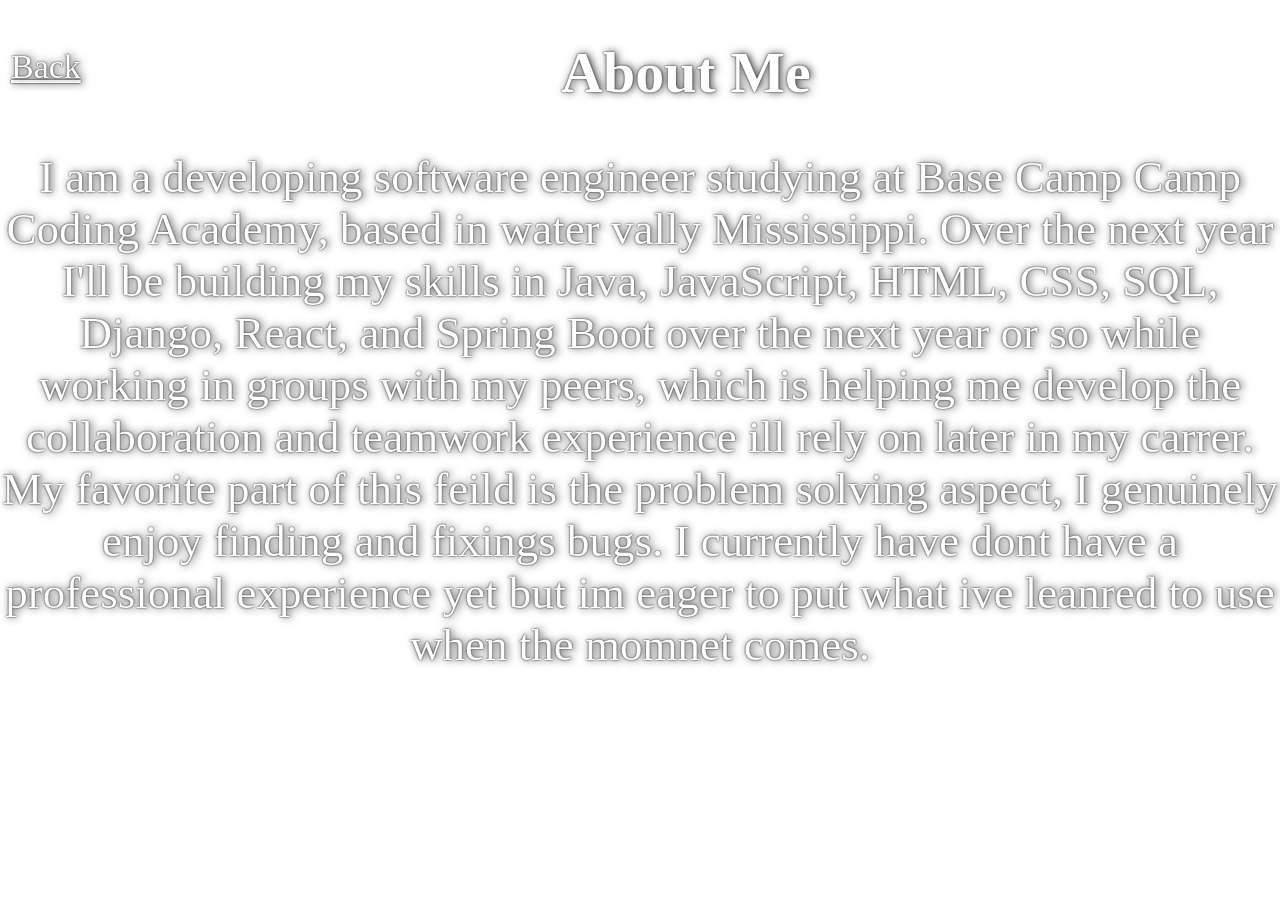
==== about.html @ e964555b "Add files via upload" ====
<!DOCTYPE html>
<html lang='en'>

<head>
    <meta charset="UTF-8">
    <meta name="viewport" content="width=device-width, initial-scale=1.0">
    <link rel='stylesheet' href='style.css'>
    <title>My Info</title>
</head>
<body>
    <a href='index.html' class=backbut>Back</a>
    <h1 style='text-align: center; font-size: 58px'>About Me</h1>
    <div class='aboutme'> 
        <p>I am a developing software engineer studying at Base Camp Camp Coding Academy, based in water vally Mississippi. Over the next year I'll be building my skills in Java, JavaScript, HTML, CSS, SQL, Django, React, and Spring Boot over the next year or so while working in groups with my peers, which is helping me develop the collaboration and teamwork experience ill rely on later in my carrer. My favorite part of this feild is the problem solving aspect, I genuinely enjoy finding and fixings bugs. I currently have dont have a professional experience yet but im eager to put what ive leanred to use when the momnet comes.</p></body> 
    </div>
---- style.css ----
/*#########################################################
                      index
###########################################################*/



body {
  font-family: 'Marcellus', serif;
  color: #fffdfd;
  text-shadow: 2px 0 8px rgb(57, 57, 57), 0 0 2px rgb(0, 0, 0);
  margin: 0;
  
}

body:before {
  content: "";
  position: fixed;
  top: 0;
  left: 0;
  width: 100vw;
  height: 100vh;
  background-image: url('imgs/maybe.2.jpg');
  background-size: cover;
  background-position: center;
  background-repeat: no-repeat;
  z-index: -1;
  transform: translateZ(0);
  -webkit-transform: translateZ(0);
}

a:hover {
  color: rgba(83, 83, 234, 0.744)
}



.head-txt {
  transform: translateY(-36px);
  text-align: center;
  max-width: 650px;
  line-height: 60px;
  font-size: 3rem;
  float: right;
}


.myname {
  display: flex;
  list-style-type: none;
  width: 60%;
  font-size: 90px;
  text-align: left;
}



.role {
  transform: translateY(-25px);
  display: flex;
  flex-direction: column;
  font-size: 3rem;
  float: left;
}

.role h1 {
  margin-bottom: -40px;
  text-align: left;
}

.header-line {
  width: 100%;
  border-bottom: 9px solid hsl(0, 0%, 0%);
  margin-top: -70px;
}







.contactbut {
  padding-left: 20px;
  color: white;
  margin-top: 30px;
  font-size: 2.5rem;
  float: right;
  cursor: pointer;
}

.projectbut {
  padding-left: 20px;
  font-size: 2.5rem;
  color: white;
  margin-top: 30px;
  float: right;
  cursor: pointer;
}

.aboutbut {
  padding-left: 20px;
  font-size: 2.5rem;
  color: white;
  margin-top: 30px;
  float: right;
  cursor: pointer;
}

.rebut {
  padding-left: 20px;
  font-size: 2.5rem;
  color: white;
  margin-top: 30px;
  float: right;
  cursor: pointer;
}


/*#############################################################
                         CONTACT 
#############################################################*/


.contact-body {
  text-align: center;
}

.backbut {
  border: 1px solid white;
  border-radius: 8px;
  float: left;
  font-size: 34px;
  background-color: transparent;
  color: white;
  padding: 8px 10px;
  cursor: pointer;
}

.emailinfo {
  clear: both;
  color: white;
  font-size: 2rem;

}



.linkedinbut {
  font-size: 2rem;
  background-color: transparent;
  color: white;
  cursor: pointer;
}

.contact-body h1 {
  font-size: 3.5rem;
}

.githubbut {
  font-size: 2rem;
  background-color: transparent;
  color: white;
  cursor: pointer;

}


/*###############################################################
                      ABOUTME
##############################################################*/

.aboutme {
  text-align: center;
  font-size: 45px;
}




/*####################################################
                  PROJECTS
######################################################*/


.myvid {
  transform: translate(19vw);
  width: 50vw;
  height: 60vh;
}

.backbutresume {
  background-attachment: unset;

}

.notris-info {
  color: white;
  text-align: center;
  font-size: 35px;
  max-width: 90%;
  margin-left: 60px;
  margin-bottom: 20px;
}





/*####################################################
                     RESUME
######################################################*/


.content {
  text-align: left;
  color: white;
}

.content p {
  margin-top: 25px;
  max-width: 50%;
  text-align: left;
  font-size: 1.5rem;
  line-height: 30px;
}

.summary p:not(.content) {
  text-align: center;
  margin-top: 25px;
  max-width: 50%;
  transform: translate(48%, 0%);
  font-size: 1.5rem;
  line-height: 30px;
}

.summary:not(.content) {
  text-align: center;
}

.edu {
  transform: translateY(-100);
}

.backbutresume {
  align-items: start;
  border: 1px solid white;
  border-radius: 8px;
  font-size: 34px;
  background-color: transparent;
  color: white;
  padding: 8px 10px;
  cursor: pointer;
}
















/*#########################################################
                      index
###########################################################*/


@media screen and (max-width:480px) {
  body {
    background-image: url('imgs/maybe.2.jpg');
    position: fixed;
    z-index: 2;
  }

  body:before {
    content: "";
    position: fixed;
    top: 0;
    left: 0;
    width: 100vw;
    height: 100dvh;
    background-image: url('imgs/maybe.2.jpg');
    background-size: cover;
    background-position: center;
    background-repeat: no-repeat;
    z-index: -1;
    transform: translateZ(0);
    -webkit-transform: translateZ(0);
    
  }
}


@media screen and (max-width:1024px) {
  .head-txt {
    text-align: right;
    margin-top: 10vh;
    font-size: 2rem;
  }
}

@media screen and (max-width:480px) {
  .myname {
    font-size: 3rem;
    margin: 0;
    margin-left: 5%;
  }
}

@media screen and (max-width:480px) {
  .fullhead {
    font-size: 3.5rem;
    margin-left: 50%;
  }
}


@media screen and (max-width:480px) {
  .softhead {
    font-size: 3.5rem;
    margin-left: 42%;
  }
}

@media screen and (max-width:480px) {
  .engnhead {
    font-size: 3.5rem;
    margin-left: 20%;
  }
}

@media screen and (max-width:480px) {
  .header-line {
    margin-top: 20px;
  }
}


@media screen and (max-width:480px) {
  .contactbut {
    color: white;
    font-size: 2rem;
    float: right;
    cursor: pointer;
    text-align: unset;
  }
}

@media screen and (max-width:480px) {
  .projectbut {
    font-size: 2rem;
    color: white;
    float: right;
    cursor: pointer;
  }
}

@media screen and (max-width:480px) {
  .aboutbut {
    font-size: 2rem;
    color: white;
    float: right;
    cursor: pointer;
  }
}

@media screen and (max-width:480px) {
  .rebut {
    font-size: 2rem;
    color: white;
    float: right;
    cursor: pointer;
  }
}

/*#############################################################
                         CONTACT 
#############################################################*/
@media screen and (max-width:480px) {
  .emailinfoo {
    clear: both;
    color: white;
    font-size: 1.6rem;
  }
}

@media screen and (max-width:480px) {
  .backbut {
    border: 1px solid white;
    border-radius: 8px;
    float: left;
    font-size: 34px;
    background-color: transparent;
    color: white;
    padding: 8px 10px;
    margin-top: 6vh;
    cursor: pointer;
  }
}

/*###############################################################
                      ABOUTME
##############################################################*/

/*####################################################
                     RESUME
######################################################*/




@media screen and (max-width:480px) {
  .summary p {
    all: unset;
  }
}


/*####################################################
                  PROJECTS
######################################################*/


@media screen and (max-width:480px) {
  .myvid {
    transform: translateX(3vw);
    padding-top: 25px;
    width: 100vw;
    height: 80vw;
  }
}

@media screen and (max-width:480px) {
  .notris-info {
    color: white;
    text-align: unset;
    font-size: 2rem;
    margin: unset;
    transform: translateX(15vw);
    max-width: 80%;
  }
}


@media screen and (max-width:480px) {
  .backbut {
    align-items: start;
    border: 1px solid white;
    border-radius: 8px;
    font-size: 34px;
    background-color: transparent;
    color: white;
    padding: 8px 10px;
    cursor: pointer;
  }
}
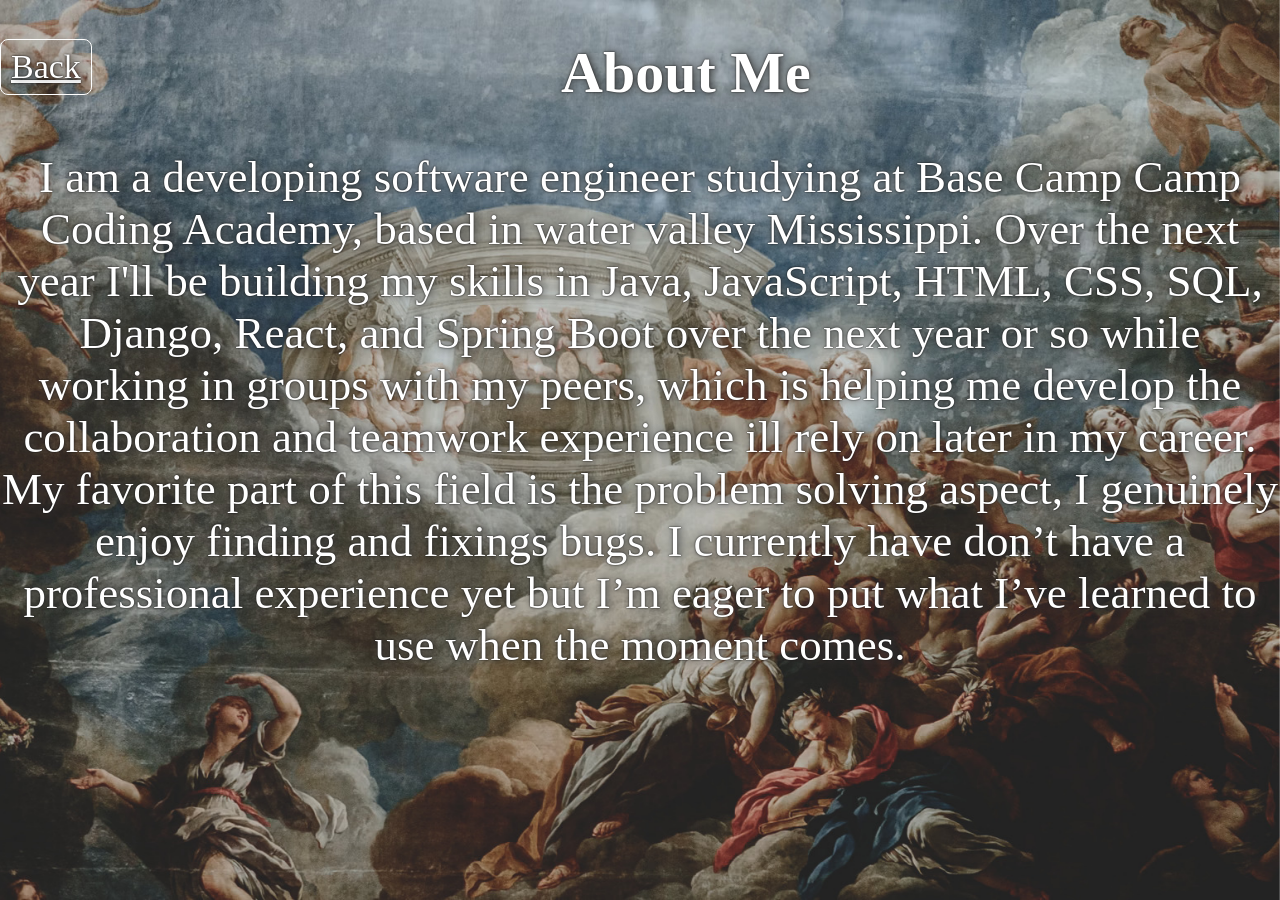
==== commit afc3300c: "mmmk now" ====
--- a/about.html
+++ b/about.html
@@ -11,5 +11,5 @@
     <a href='index.html' class=backbut>Back</a>
     <h1 style='text-align: center; font-size: 58px'>About Me</h1>
     <div class='aboutme'> 
-        <p>I am a developing software engineer studying at Base Camp Camp Coding Academy, based in water vally Mississippi. Over the next year I'll be building my skills in Java, JavaScript, HTML, CSS, SQL, Django, React, and Spring Boot over the next year or so while working in groups with my peers, which is helping me develop the collaboration and teamwork experience ill rely on later in my carrer. My favorite part of this feild is the problem solving aspect, I genuinely enjoy finding and fixings bugs. I currently have dont have a professional experience yet but im eager to put what ive leanred to use when the momnet comes.</p></body> 
+        <p>I am a developing software engineer studying at Base Camp Camp Coding Academy, based in water valley Mississippi. Over the next year I'll be building my skills in Java, JavaScript, HTML, CSS, SQL, Django, React, and Spring Boot over the next year or so while working in groups with my peers, which is helping me develop the collaboration and teamwork experience ill rely on later in my career. My favorite part of this field is the problem solving aspect, I genuinely enjoy finding and fixings bugs. I currently have don’t have a professional experience yet but I’m eager to put what I’ve learned to use when the moment comes.</p>
     </div>
--- a/style.css
+++ b/style.css
@@ -6,10 +6,10 @@
 
 body {
   font-family: 'Marcellus', serif;
-  color: #fffdfd;
+  color: #ffffff;
   text-shadow: 2px 0 8px rgb(57, 57, 57), 0 0 2px rgb(0, 0, 0);
   margin: 0;
-  
+
 }
 
 body:before {
@@ -26,6 +26,7 @@
   z-index: -1;
   transform: translateZ(0);
   -webkit-transform: translateZ(0);
+  will-change: transform;  
 }
 
 a:hover {
@@ -274,9 +275,7 @@
 
 @media screen and (max-width:480px) {
   body {
-    background-image: url('imgs/maybe.2.jpg');
-    position: fixed;
-    z-index: 2;
+    background-image: none;
   }
 
   body:before {
@@ -291,18 +290,14 @@
     background-position: center;
     background-repeat: no-repeat;
     z-index: -1;
-    transform: translateZ(0);
-    -webkit-transform: translateZ(0);
-    
   }
 }
 
 
 @media screen and (max-width:1024px) {
-  .head-txt {
-    text-align: right;
-    margin-top: 10vh;
-    font-size: 2rem;
+  .head-txt{
+    text-align: center;
+    font-size: 2.3rem;
   }
 }
 
@@ -315,26 +310,12 @@
 }
 
 @media screen and (max-width:480px) {
-  .fullhead {
-    font-size: 3.5rem;
-    margin-left: 50%;
-  }
-}
-
-
-@media screen and (max-width:480px) {
-  .softhead {
-    font-size: 3.5rem;
-    margin-left: 42%;
-  }
-}
-
-@media screen and (max-width:480px) {
-  .engnhead {
-    font-size: 3.5rem;
-    margin-left: 20%;
-  }
-}
+  .role{
+    margin-bottom: 10%;
+    font-size: 2rem;
+  }
+}
+
 
 @media screen and (max-width:480px) {
   .header-line {
@@ -357,25 +338,25 @@
   .projectbut {
     font-size: 2rem;
     color: white;
+    float: left;
+    cursor: pointer;
+  }
+}
+
+@media screen and (max-width:480px) {
+  .aboutbut {
+    font-size: 2rem;
+    color: white;
     float: right;
     cursor: pointer;
   }
 }
 
 @media screen and (max-width:480px) {
-  .aboutbut {
-    font-size: 2rem;
-    color: white;
-    float: right;
-    cursor: pointer;
-  }
-}
-
-@media screen and (max-width:480px) {
   .rebut {
     font-size: 2rem;
     color: white;
-    float: right;
+    float: left;
     cursor: pointer;
   }
 }
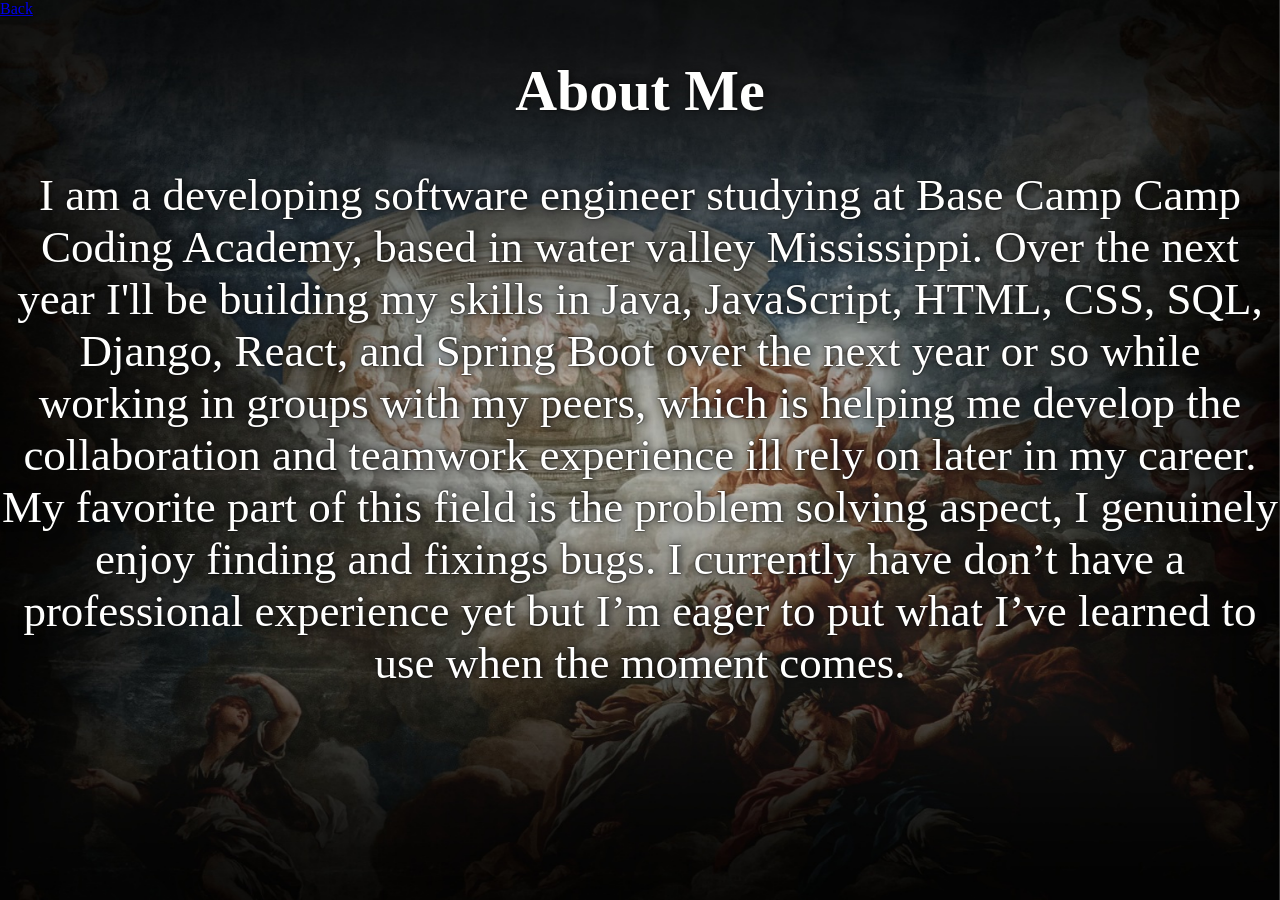
==== commit 3d8da166: "another" ====
--- a/about.html
+++ b/about.html
@@ -7,7 +7,7 @@
     <link rel='stylesheet' href='style.css'>
     <title>My Info</title>
 </head>
-<body>
+<body class="aboutbody">
     <a href='index.html' class=backbut>Back</a>
     <h1 style='text-align: center; font-size: 58px'>About Me</h1>
     <div class='aboutme'> 
--- a/style.css
+++ b/style.css
@@ -6,9 +6,10 @@
 
 body {
   font-family: 'Marcellus', serif;
-  color: #ffffff;
-  text-shadow: 2px 0 8px rgb(57, 57, 57), 0 0 2px rgb(0, 0, 0);
+  color: rgb(255, 255, 254);
+  text-shadow: 2px 0 8px rgb(12, 12, 12), 0 0 2px rgb(0, 0, 0);
   margin: 0;
+  overflow: hidden;
 
 }
 
@@ -19,107 +20,175 @@
   left: 0;
   width: 100vw;
   height: 100vh;
-  background-image: url('imgs/maybe.2.jpg');
+  background-image: url('imgs/maybe_2_vignette.jpg');
   background-size: cover;
   background-position: center;
   background-repeat: no-repeat;
   z-index: -1;
   transform: translateZ(0);
   -webkit-transform: translateZ(0);
-  will-change: transform;  
+  overflow: hidden;
+}
+
+.myinfo a {
+  color: white;
 }
 
 a:hover {
-  color: rgba(83, 83, 234, 0.744)
+  color: #815c44
 }
 
 
 
 .head-txt {
-  transform: translateY(-36px);
-  text-align: center;
-  max-width: 650px;
-  line-height: 60px;
-  font-size: 3rem;
+  transform: translate(6%, -245%);
+  text-align: center;
+  font-size: 1.8rem;
+  max-width: 45%;
+}
+
+
+.myname {
+  font-size: 6.5rem;
+  transform: translate(20%, -55%);
+  max-width: 10%;
+  line-height: 100%;
+}
+
+
+
+.role {
+  transform: translate(10%, -184%);
+  display: flex;
+  flex-direction: row;
+  gap: 0.9%;
+  text-align: center;
+  font-size: 2rem;
+  color: #bd8163;
+  text-shadow: 2px 0 8px rgb(0, 0, 0), 0 0 2px rgb(5, 5, 5);
+
+}
+
+.header-line {
+  width: 48%;
+  border-bottom: 9px solid #426274;
+  transform: translate(5%, -1700%);
+}
+
+
+
+.myinfo {
+  display: flex;
+  gap: 1%;
+  margin-left: 1.9rem;
+  text-shadow: unset;
+  word-spacing: 400%;
+}
+
+.myinfo a {
+  font-size: 1.3rem;
+}
+
+
+.arrow {
+  transform: translateY(5%);
+}
+
+.box {
+  width: 66vw;
+  height: 10vh;
+  background-color: #426274a1;
+  border: 2px solid #333333;
+  border-radius: 8px;
+  padding: 20px;
+  box-sizing: border-box;
   float: right;
-}
-
-
-.myname {
-  display: flex;
-  list-style-type: none;
-  width: 60%;
-  font-size: 90px;
-  text-align: left;
-}
-
-
-
-.role {
-  transform: translateY(-25px);
+  transform: translate(0%, -330%);
+}
+
+
+
+nav {
   display: flex;
   flex-direction: column;
-  font-size: 3rem;
-  float: left;
-}
-
-.role h1 {
-  margin-bottom: -40px;
-  text-align: left;
-}
-
-.header-line {
-  width: 100%;
-  border-bottom: 9px solid hsl(0, 0%, 0%);
-  margin-top: -70px;
-}
-
-
-
-
-
-
+  align-items: right;
+  float: right;
+  gap: 145px;
+  transform: translate(-25%, -12%);
+  font-size: 2.3rem;
+}
 
 .contactbut {
-  padding-left: 20px;
-  color: white;
-  margin-top: 30px;
-  font-size: 2.5rem;
-  float: right;
+  color: white;
   cursor: pointer;
 }
 
 .projectbut {
-  padding-left: 20px;
-  font-size: 2.5rem;
-  color: white;
-  margin-top: 30px;
-  float: right;
+  color: white;
   cursor: pointer;
 }
 
 .aboutbut {
-  padding-left: 20px;
-  font-size: 2.5rem;
-  color: white;
-  margin-top: 30px;
-  float: right;
+  color: white;
   cursor: pointer;
 }
 
 .rebut {
-  padding-left: 20px;
-  font-size: 2.5rem;
-  color: white;
-  margin-top: 30px;
-  float: right;
-  cursor: pointer;
-}
-
-
+  color: white;
+  cursor: pointer;
+}
+
+
+/*
+.emailinfoo{
+  transform: translate(2%, -160%);
+  font-size: 1.5rem;
+
+}
+
+
+.gmail{
+  font-size: 1.5rem;
+  transform: translate(7.3%, -340%);
+
+}
+
+
+
+.linkedinbut{
+  position: absolute;
+  font-size: 1.5rem;
+  transform: translate(410%, -690%);
+  color: white;
+  text-decoration: none;
+  
+}
+
+.linkinn{
+  font-size: 1.5rem;
+  text-align: center;
+  transform: translate(-5%, -510%);
+}
+
+
+
+.git{
+  text-align: right;
+  font-size: 1.5rem;
+  transform: translate(-15%, -700%);
+}
+
+.githubbut{
+  position: absolute;
+  font-size: 1.5rem;
+  text-decoration: none;
+  transform: translate(765%, -880%);
+  color: white;
+}
+  */
 /*#############################################################
                          CONTACT 
-#############################################################*/
+#############################################################
 
 
 .contact-body {
@@ -213,16 +282,27 @@
 
 
 .content {
-  text-align: left;
-  color: white;
-}
-
-.content p {
-  margin-top: 25px;
-  max-width: 50%;
-  text-align: left;
-  font-size: 1.5rem;
-  line-height: 30px;
+  text-align: center;
+  color: white;
+  font-size: 1.5rem;
+}
+
+.jobtitle {
+  font-size: 1.8rem;
+  margin-top: -2%;
+}
+
+.pro {
+  font-size: 2rem;
+}
+
+.gen {
+  font-size: 2rem;
+}
+
+.techskills ol {
+  font-size: 1.5rem;
+  list-style-position: ;
 }
 
 .summary p:not(.content) {
@@ -274,121 +354,68 @@
 
 
 @media screen and (max-width:480px) {
-  body {
-    background-image: none;
-  }
-
-  body:before {
-    content: "";
-    position: fixed;
-    top: 0;
-    left: 0;
-    width: 100vw;
-    height: 100dvh;
-    background-image: url('imgs/maybe.2.jpg');
-    background-size: cover;
-    background-position: center;
-    background-repeat: no-repeat;
-    z-index: -1;
-  }
-}
-
-
-@media screen and (max-width:1024px) {
+  .myname {
+    font-size: 2.5rem;
+    transform: translate(140%, 60%);
+  }
+}
+
+@media screen and (max-width:480px) {
+  .role{
+    font-size: 1rem;
+    transform: translate(14%, -50%);
+  }
+}
+
+@media screen and (max-width:480px) {
+  .header-line{
+    width: 90%;
+    transform: translate(6%,600%);
+  }
+}
+
+@media screen and (max-width:480px) {
+  nav {
+    flex-direction: row;
+    font-size: 1.4rem;
+    gap: 5%;
+  }
+}
+
+@media screen and (max-width:480px) {
   .head-txt{
-    text-align: center;
-    font-size: 2.3rem;
-  }
-}
-
-@media screen and (max-width:480px) {
-  .myname {
-    font-size: 3rem;
-    margin: 0;
-    margin-left: 5%;
-  }
-}
-
-@media screen and (max-width:480px) {
-  .role{
-    margin-bottom: 10%;
-    font-size: 2rem;
-  }
-}
-
-
-@media screen and (max-width:480px) {
-  .header-line {
-    margin-top: 20px;
-  }
-}
-
-
-@media screen and (max-width:480px) {
-  .contactbut {
+    transform: translate(18%, -20%);
+    text-align: unset;
+    max-width: 80%;
+  }
+}
+
+@media screen and (max-width:480px) {
+  .myinfo{
+    transform: translate(700%);
+  }
+}
+
+@media screen and (max-width:480px) {
+  .contactbut{
+  display: hidden;    
+  }
+}
+
+@media screen and (max-width:480px) {
+  .contactmo{
     color: white;
-    font-size: 2rem;
-    float: right;
-    cursor: pointer;
-    text-align: unset;
-  }
-}
-
-@media screen and (max-width:480px) {
-  .projectbut {
-    font-size: 2rem;
-    color: white;
-    float: left;
-    cursor: pointer;
-  }
-}
-
-@media screen and (max-width:480px) {
-  .aboutbut {
-    font-size: 2rem;
-    color: white;
-    float: right;
-    cursor: pointer;
-  }
-}
-
-@media screen and (max-width:480px) {
-  .rebut {
-    font-size: 2rem;
-    color: white;
-    float: left;
-    cursor: pointer;
-  }
-}
-
-/*#############################################################
-                         CONTACT 
-#############################################################*/
-@media screen and (max-width:480px) {
-  .emailinfoo {
-    clear: both;
-    color: white;
-    font-size: 1.6rem;
-  }
-}
-
-@media screen and (max-width:480px) {
-  .backbut {
-    border: 1px solid white;
-    border-radius: 8px;
-    float: left;
-    font-size: 34px;
-    background-color: transparent;
-    color: white;
-    padding: 8px 10px;
-    margin-top: 6vh;
-    cursor: pointer;
-  }
-}
-
+  }
+}
 /*###############################################################
                       ABOUTME
 ##############################################################*/
+@media screen and (max-width:480px) {
+  .aboutbody{
+    overflow: unset;
+    overflow-x: hidden ;
+  }
+}
 
 /*####################################################
                      RESUME
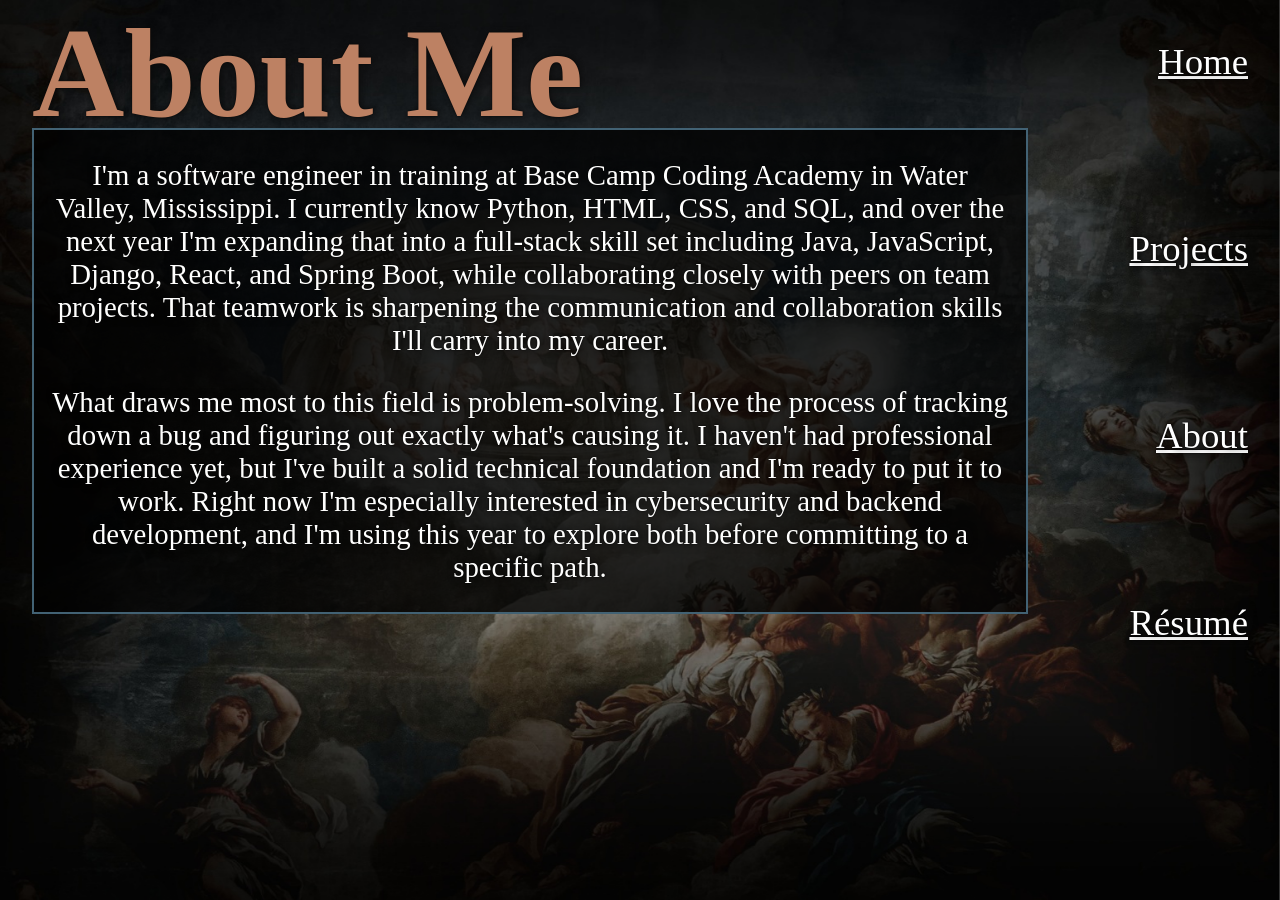
==== commit bbc9ce68: "done?" ====
--- a/about.html
+++ b/about.html
@@ -7,9 +7,35 @@
     <link rel='stylesheet' href='style.css'>
     <title>My Info</title>
 </head>
-<body class="aboutbody">
-    <a href='index.html' class=backbut>Back</a>
-    <h1 style='text-align: center; font-size: 58px'>About Me</h1>
-    <div class='aboutme'> 
-        <p>I am a developing software engineer studying at Base Camp Camp Coding Academy, based in water valley Mississippi. Over the next year I'll be building my skills in Java, JavaScript, HTML, CSS, SQL, Django, React, and Spring Boot over the next year or so while working in groups with my peers, which is helping me develop the collaboration and teamwork experience ill rely on later in my career. My favorite part of this field is the problem solving aspect, I genuinely enjoy finding and fixings bugs. I currently have don’t have a professional experience yet but I’m eager to put what I’ve learned to use when the moment comes.</p>
-    </div>+
+<body style="overflow: hidden;">
+    <div class="smallmain">
+
+        <nav class="pronav">
+            <a href='index.html' class='contactbut'>Home</a>
+            <a href='projects.html' class='projectbut'>Projects</a>
+            <a href='about.html' class='aboutbut'>About</a>
+            <a href='https://canva.link/3ee66svd0xb8d58' class='rebut'>Résumé </a>
+        </nav>
+
+        <h1 class="abouthead">About Me</h1>
+        <div class="myboxabout">
+            <div class='aboutme'>
+                <p>I'm a software engineer in training at Base Camp Coding Academy in Water Valley, Mississippi. I
+                    currently know Python, HTML, CSS, and SQL, and over the next year I'm expanding that into a
+                    full-stack skill set including Java, JavaScript, Django, React, and Spring Boot, while collaborating
+                    closely with peers on team projects. That teamwork is sharpening the communication and collaboration
+                    skills I'll carry into my career.</p>
+
+                <p>What draws me most to this field is problem-solving. I love the process of tracking down a bug and
+                    figuring out exactly what's causing it. I haven't had professional experience yet, but I've built a
+                    solid technical foundation and I'm ready to put it to work. Right now I'm especially interested in
+                    cybersecurity and backend development, and I'm using this year to explore both before committing to
+                    a specific path.</p>
+                </p>
+            </div>
+        </div>
+    </div>
+</body>
+
+</html>
--- a/style.css
+++ b/style.css
@@ -5,16 +5,16 @@
 
 
 body {
-  font-family: 'Marcellus', serif;
   color: rgb(255, 255, 254);
   text-shadow: 2px 0 8px rgb(12, 12, 12), 0 0 2px rgb(0, 0, 0);
   margin: 0;
-  overflow: hidden;
+
 
 }
 
 body:before {
   content: "";
+  font-family: 'Marcellus', serif;
   position: fixed;
   top: 0;
   left: 0;
@@ -24,98 +24,106 @@
   background-size: cover;
   background-position: center;
   background-repeat: no-repeat;
-  z-index: -1;
-  transform: translateZ(0);
-  -webkit-transform: translateZ(0);
-  overflow: hidden;
-}
-
-.myinfo a {
-  color: white;
-}
-
-a:hover {
-  color: #815c44
-}
-
-
-
-.head-txt {
-  transform: translate(6%, -245%);
-  text-align: center;
-  font-size: 1.8rem;
-  max-width: 45%;
-}
-
+
+}
+
+.smallmain {
+  position: relative;
+  display: flex;
+  justify-content: space-between;
+  align-items: flex-start;
+  min-height: 100vh;
+}
+
+.contactbut:hover,
+.projectbut:hover,
+.aboutbut:hover,
+.rebut:hover {
+  color: #bd8163;
+}
+
+.arrow {
+  display: flex;
+  flex-direction: column;
+  align-items: left;
+  margin-top: 8rem;
+  margin-left: 1rem;
+}
 
 .myname {
-  font-size: 6.5rem;
-  transform: translate(20%, -55%);
-  max-width: 10%;
-  line-height: 100%;
+  font-size: 6rem;
+  margin: 0;
+  line-height: 1;
 }
 
 
 
 .role {
-  transform: translate(10%, -184%);
-  display: flex;
-  flex-direction: row;
-  gap: 0.9%;
-  text-align: center;
-  font-size: 2rem;
+  gap: 0.9rem;
+  font-size: 4rem;
   color: #bd8163;
   text-shadow: 2px 0 8px rgb(0, 0, 0), 0 0 2px rgb(5, 5, 5);
-
+  margin: 0;
+  text-align: center;
+  margin-right: 40%;
+}
+
+.role p {
+  margin: 0;
+  font-size: inherit;
+}
+
+.head-txt {
+  font-size: 2rem;
+  margin: 0;
+  max-width: 50%;
 }
 
 .header-line {
-  width: 48%;
+  width: 47rem;
   border-bottom: 9px solid #426274;
-  transform: translate(5%, -1700%);
-}
-
-
-
-.myinfo {
+  margin: 0;
+}
+
+
+
+.emailinfo {
+  position: absolute;
+  text-decoration: none;
   display: flex;
-  gap: 1%;
-  margin-left: 1.9rem;
-  text-shadow: unset;
-  word-spacing: 400%;
-}
-
-.myinfo a {
-  font-size: 1.3rem;
-}
-
-
-.arrow {
-  transform: translateY(5%);
-}
-
-.box {
-  width: 66vw;
-  height: 10vh;
-  background-color: #426274a1;
-  border: 2px solid #333333;
-  border-radius: 8px;
-  padding: 20px;
-  box-sizing: border-box;
-  float: right;
-  transform: translate(0%, -330%);
-}
-
-
+  gap: 50%;
+  font-size: 2.5rem;
+  left: 2vw;
+  top: 3%
+}
+
+
+
+.contactbutmain {
+  display: none;
+}
+
+.mainnav {
+  position: absolute;
+  gap: 10rem;
+  right: -2rem;
+
+
+}
 
 nav {
+  position: sticky;
+  z-index: 10;
+  order: 3;
   display: flex;
   flex-direction: column;
-  align-items: right;
-  float: right;
-  gap: 145px;
-  transform: translate(-25%, -12%);
+  text-align: right;
   font-size: 2.3rem;
+  margin-right: 2rem;
+  margin-top: 2rem;
+  gap: 9rem;
+  top: 2.5rem;
+
 }
 
 .contactbut {
@@ -138,114 +146,49 @@
   cursor: pointer;
 }
 
-
-/*
-.emailinfoo{
-  transform: translate(2%, -160%);
-  font-size: 1.5rem;
-
-}
-
-
-.gmail{
-  font-size: 1.5rem;
-  transform: translate(7.3%, -340%);
-
-}
-
-
-
-.linkedinbut{
-  position: absolute;
-  font-size: 1.5rem;
-  transform: translate(410%, -690%);
-  color: white;
-  text-decoration: none;
-  
-}
-
-.linkinn{
-  font-size: 1.5rem;
-  text-align: center;
-  transform: translate(-5%, -510%);
-}
-
-
-
-.git{
-  text-align: right;
-  font-size: 1.5rem;
-  transform: translate(-15%, -700%);
-}
-
-.githubbut{
-  position: absolute;
-  font-size: 1.5rem;
-  text-decoration: none;
-  transform: translate(765%, -880%);
-  color: white;
-}
-  */
-/*#############################################################
-                         CONTACT 
-#############################################################
-
-
-.contact-body {
-  text-align: center;
-}
-
-.backbut {
-  border: 1px solid white;
-  border-radius: 8px;
-  float: left;
-  font-size: 34px;
-  background-color: transparent;
-  color: white;
-  padding: 8px 10px;
-  cursor: pointer;
-}
-
-.emailinfo {
-  clear: both;
-  color: white;
-  font-size: 2rem;
-
-}
-
-
-
-.linkedinbut {
-  font-size: 2rem;
-  background-color: transparent;
+.emailbut {
   color: white;
   cursor: pointer;
 }
-
-.contact-body h1 {
-  font-size: 3.5rem;
-}
-
-.githubbut {
-  font-size: 2rem;
-  background-color: transparent;
-  color: white;
-  cursor: pointer;
-
-}
-
 
 /*###############################################################
                       ABOUTME
 ##############################################################*/
 
 .aboutme {
+  font-size: 1.8rem;
+  max-width: 60rem;
+  top: 10rem;
+  margin: 0;
   text-align: center;
-  font-size: 45px;
-}
-
-
-
+}
+
+.abouthead {
+  color: #bd8163;
+  position: absolute;
+  font-size: 8rem;
+  margin-left: 2rem;
+  margin-top: 0;
+}
+
+.myboxabout {
+  position: relative;
+  background-color: #020202c9;
+  border: 2px solid #426274;
+  padding-left: 1rem;
+  padding-right: 1rem;
+  margin-top: 12rem;
+  bottom: 4rem;
+  margin-left: 2rem;
+  box-sizing: border-box;
+}
+
+.navheadabout {
+  position: absolute;
+  right: 0;
+  margin-top: 0;
+  margin-bottom: 10rem;
+}
 
 /*####################################################
                   PROJECTS
@@ -253,26 +196,35 @@
 
 
 .myvid {
-  transform: translate(19vw);
-  width: 50vw;
-  height: 60vh;
-}
-
-.backbutresume {
-  background-attachment: unset;
-
-}
+  position: absolute;
+  top: 5rem;
+  right: 30rem;
+  width: 40vw;
+  height: 70vh;
+  z-index: 100;
+  margin: 0;
+}
+
 
 .notris-info {
-  color: white;
+  font-size: 2rem;
+  max-width: 20rem;
   text-align: center;
-  font-size: 35px;
-  max-width: 90%;
-  margin-left: 60px;
-  margin-bottom: 20px;
-}
-
-
+}
+
+.probox {
+  position: absolute;
+  box-sizing: border-box;
+  width: 22%;
+  height: 90%;
+  background-color: #02020278;
+  border: 2px solid #333;
+  border-radius: 8px;
+  padding-left: 1rem;
+  padding-right: 1rem;
+  margin: 2rem;
+  top: 0;
+}
 
 
 
@@ -280,142 +232,142 @@
                      RESUME
 ######################################################*/
 
-
-.content {
-  text-align: center;
-  color: white;
-  font-size: 1.5rem;
-}
-
-.jobtitle {
-  font-size: 1.8rem;
-  margin-top: -2%;
-}
-
-.pro {
-  font-size: 2rem;
-}
-
-.gen {
-  font-size: 2rem;
-}
-
-.techskills ol {
-  font-size: 1.5rem;
-  list-style-position: ;
-}
-
-.summary p:not(.content) {
-  text-align: center;
-  margin-top: 25px;
-  max-width: 50%;
-  transform: translate(48%, 0%);
-  font-size: 1.5rem;
-  line-height: 30px;
-}
-
-.summary:not(.content) {
-  text-align: center;
-}
-
-.edu {
-  transform: translateY(-100);
-}
-
-.backbutresume {
-  align-items: start;
-  border: 1px solid white;
-  border-radius: 8px;
-  font-size: 34px;
-  background-color: transparent;
-  color: white;
-  padding: 8px 10px;
-  cursor: pointer;
-}
-
-
-
-
-
-
-
-
-
-
-
-
-
-
-
-
 /*#########################################################
                       index
 ###########################################################*/
 
-
-@media screen and (max-width:480px) {
-  .myname {
-    font-size: 2.5rem;
-    transform: translate(140%, 60%);
-  }
-}
-
-@media screen and (max-width:480px) {
-  .role{
-    font-size: 1rem;
-    transform: translate(14%, -50%);
-  }
-}
-
-@media screen and (max-width:480px) {
-  .header-line{
-    width: 90%;
-    transform: translate(6%,600%);
+@media screen and (max-width:480px) {
+  body {
+    position: absolute;
+    background-image: url('imgs/maybe_dark_overlay_left_v5.png');
+    background-color: black;
+    background-repeat: no-repeat;
+    overflow-y: hidden;
+
+
+  }
+}
+
+@media screen and (max-width:480px) {
+  .myboxmain {
+    position: relative;
+    box-sizing: border-box;
+    width: 100%;
+    height: 50vh;
+    background-color: #02020278;
+    border: 2px solid #333;
+    border-radius: 8px;
+    padding: 1rem;
+    bottom: 3rem;
+    right: 0.3rem;
+
+  }
+}
+
+@media screen and (max-width:480px) {
+  .mainnav {
+    position: absolute;
+    gap: 1rem;
+    top: -3rem;
+    right: -0.50rem;
+  }
+}
+
+@media screen and (max-width:480px) {
+  .myinfo {
+    position: absolute;
+    bottom: 7rem;
+    left: 4rem;
   }
 }
 
 @media screen and (max-width:480px) {
   nav {
     flex-direction: row;
-    font-size: 1.4rem;
-    gap: 5%;
-  }
-}
-
-@media screen and (max-width:480px) {
-  .head-txt{
-    transform: translate(18%, -20%);
-    text-align: unset;
-    max-width: 80%;
-  }
-}
-
-@media screen and (max-width:480px) {
-  .myinfo{
-    transform: translate(700%);
-  }
-}
-
-@media screen and (max-width:480px) {
-  .contactbut{
-  display: hidden;    
-  }
-}
-
-@media screen and (max-width:480px) {
-  .contactmo{
-    color: white;
-  }
-}
+    font-size: 2rem;
+
+  }
+}
+
+@media screen and (max-width:480px) {
+  .head-txt {
+    max-height: 10vh;
+    max-width: 20rem;
+    font-size: 1.5rem;
+    font-family: 'Inter', Times, serif;
+    max-width: 25rem;
+  }
+}
+
+@media screen and (max-width:480px) {
+  .arrow {
+    position: relative;
+    top: 3rem;
+  }
+}
+
+@media screen and (max-width:480px) {
+  .header-line {
+    width: 20rem;
+  }
+}
+
+@media screen and (max-width:480px) {
+  .role {
+    white-space: nowrap;
+    font-size: 2rem;
+  }
+}
+
+@media screen and (max-width:480px) {
+  .myname {
+    font-size: 3rem;
+  }
+}
+
 /*###############################################################
                       ABOUTME
 ##############################################################*/
 @media screen and (max-width:480px) {
-  .aboutbody{
+  .aboutbody {
     overflow: unset;
-    overflow-x: hidden ;
-  }
-}
+    overflow-x: hidden;
+  }
+}
+
+@media screen and (max-width:480px) {
+  .aboutme {
+    font-size: 1rem;
+    max-width: 60rem;
+    top: 10rem;
+    text-align: center;
+  }
+}
+
+@media screen and (max-width:480px) {
+  .abouthead {
+    color: #bd8163;
+    position: absolute;
+    font-size: 4rem;
+    top: 5.5rem;
+    left: 1rem;
+  }
+}
+
+@media screen and (max-width:480px) {
+  .myboxabout {
+    position: relative;
+    background-color: #020202c9;
+    border: 2px solid #426274;
+    padding-left: 1rem;
+    padding-right: 1rem;
+    margin-top: 12rem;
+    bottom: 1rem;
+    right: 1rem;
+    box-sizing: border-box;
+  }
+}
+
 
 /*####################################################
                      RESUME
@@ -435,37 +387,60 @@
                   PROJECTS
 ######################################################*/
 
+@media screen and (max-width:480px) {
+  nav {
+    flex-direction: row;
+    font-size: 2rem;
+
+  }
+}
 
 @media screen and (max-width:480px) {
   .myvid {
-    transform: translateX(3vw);
+    position: absolute;
     padding-top: 25px;
     width: 100vw;
     height: 80vw;
+    right: 0;
+    left: 0;
   }
 }
 
 @media screen and (max-width:480px) {
   .notris-info {
-    color: white;
-    text-align: unset;
-    font-size: 2rem;
-    margin: unset;
-    transform: translateX(15vw);
-    max-width: 80%;
-  }
-}
-
-
-@media screen and (max-width:480px) {
-  .backbut {
-    align-items: start;
-    border: 1px solid white;
-    border-radius: 8px;
-    font-size: 34px;
-    background-color: transparent;
-    color: white;
-    padding: 8px 10px;
-    cursor: pointer;
-  }
+    font-size: 1.5rem;
+
+  }
+}
+
+@media screen and (max-width:480px) {
+  .probox {
+    position: relative;
+    width: 100%;
+    height: 5%;
+    top: 26rem;
+    left: 0.5rem;
+    margin: 0;
+    margin-bottom: 50rem;
+  }
+}
+
+
+
+@media screen and (max-width:480px) {
+  .pronav {
+    position: absolute;
+    font-size: 1.5rem;
+    gap: 1rem;
+    margin: 0;
+    margin-left: 1.5rem;
+
+  }
+}
+
+@media screen and (max-width:480px) {
+  .projects-body {
+    overflow-y: unset;
+  }
+
 }
